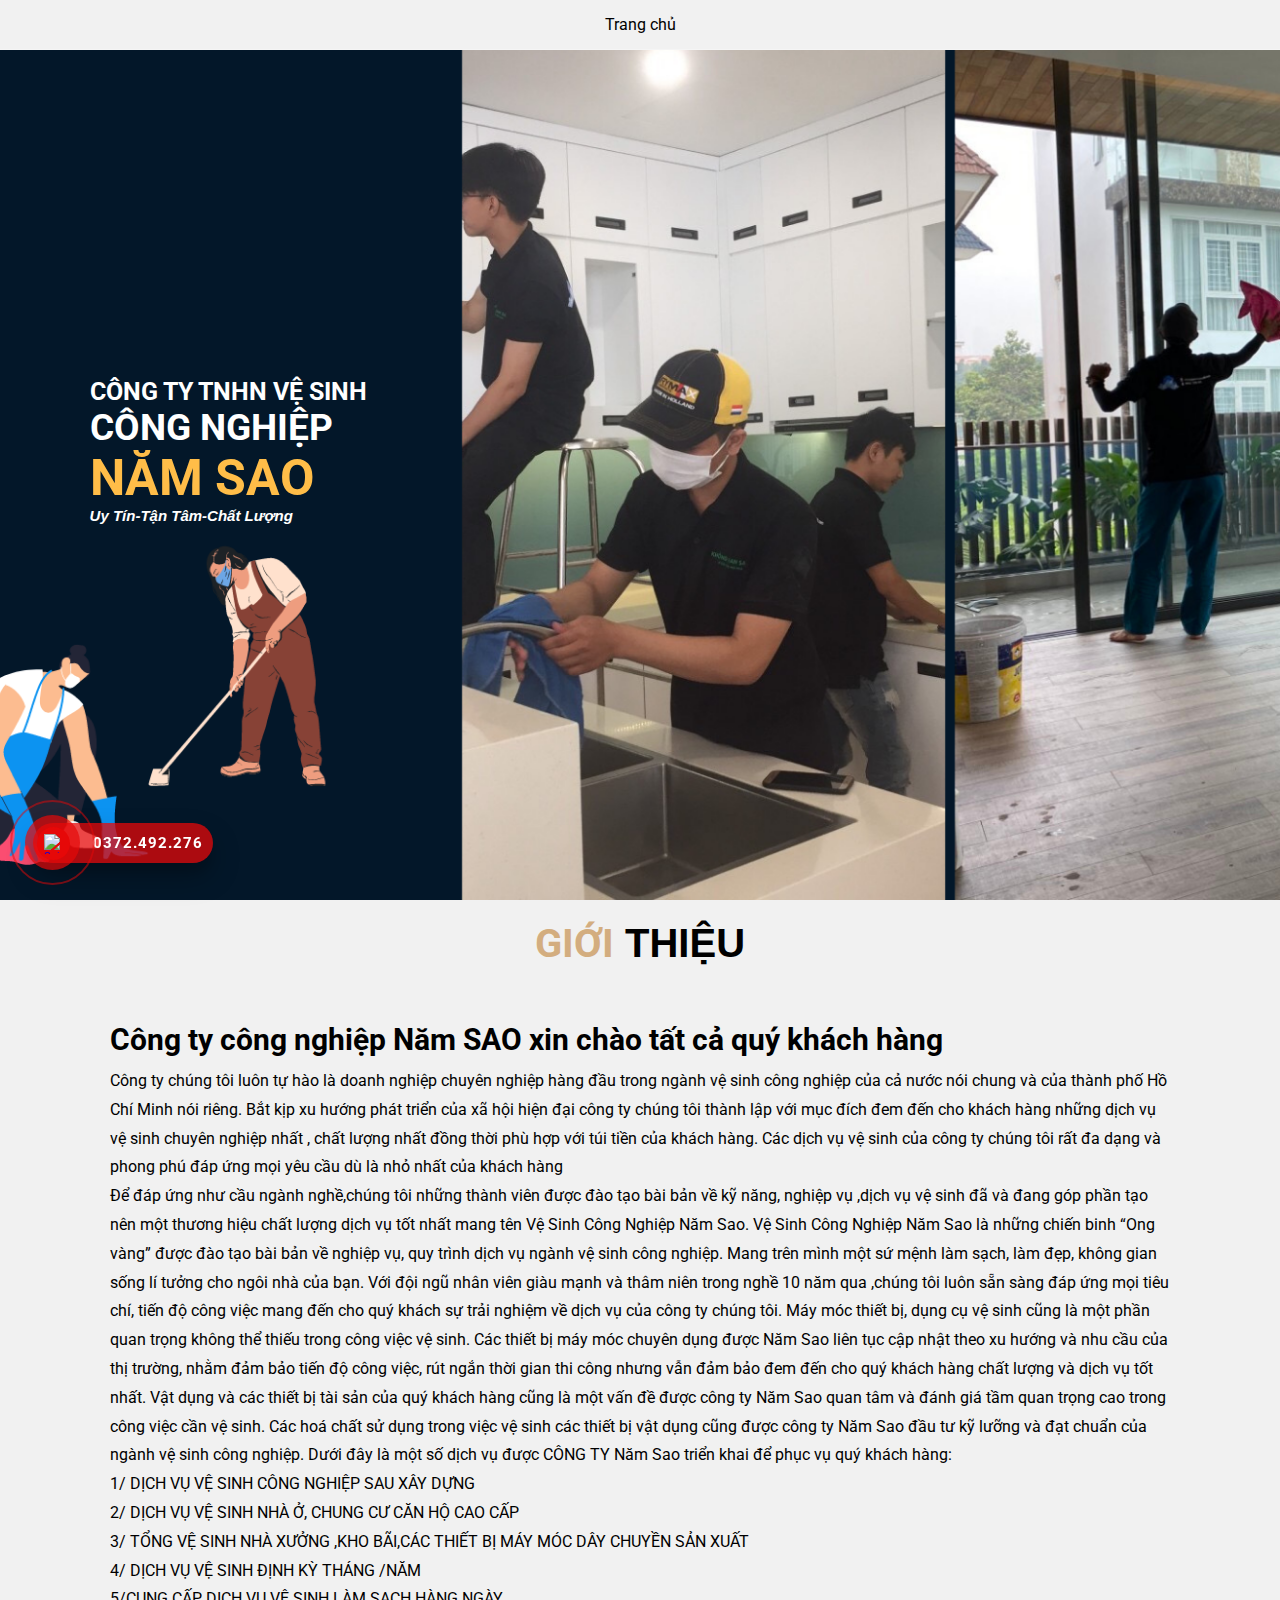
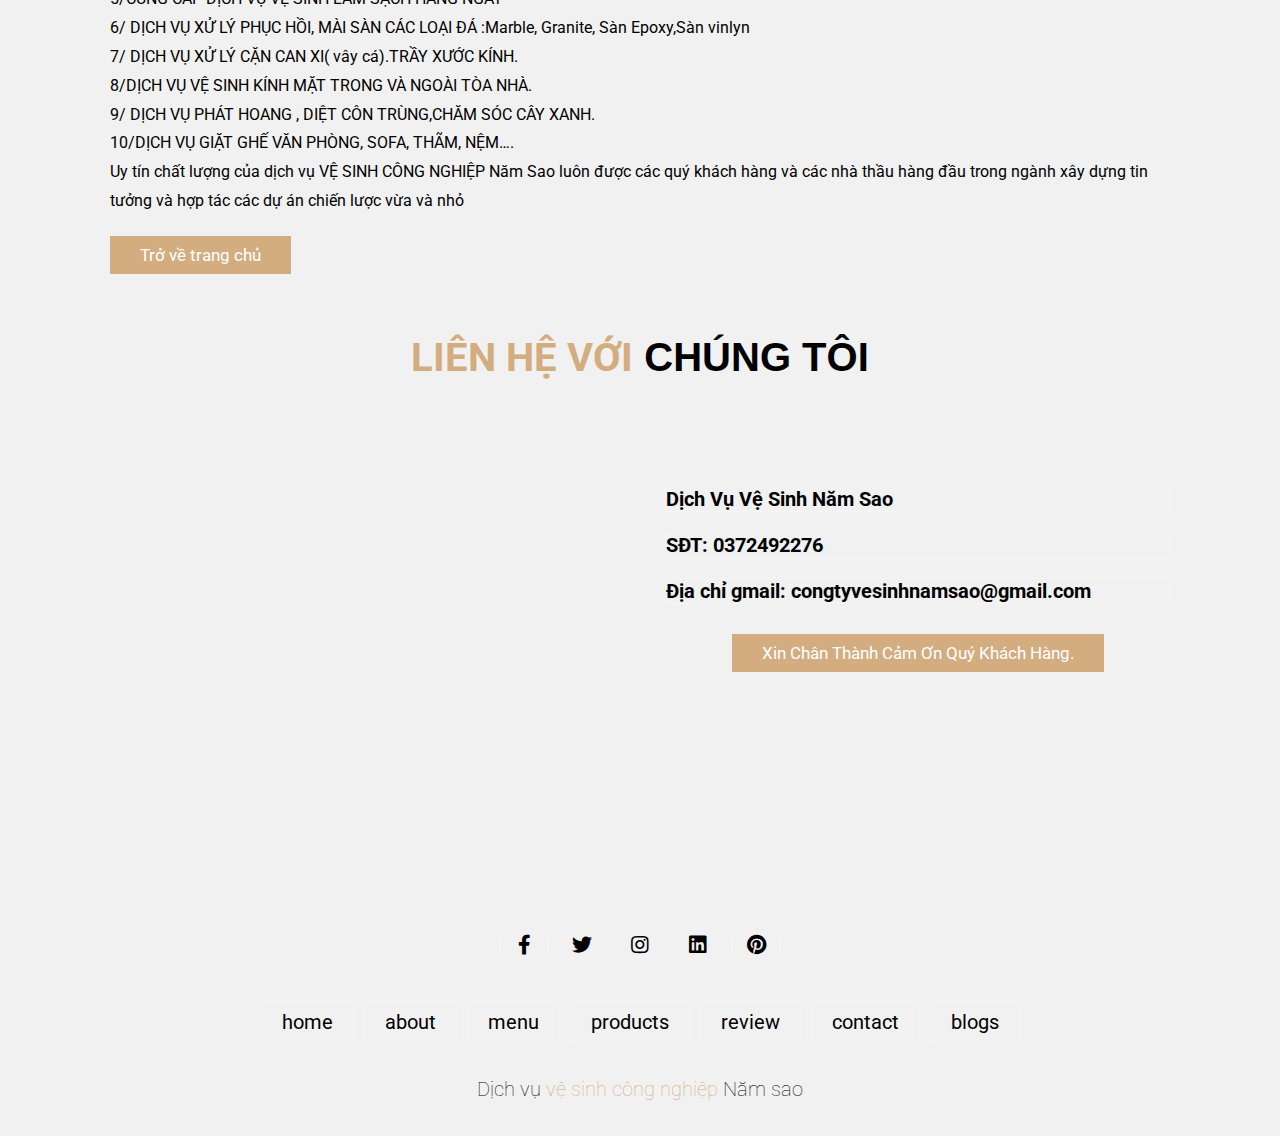
==== gioithieuchitiet/index.html @ 5d3bc52b "Them chi tiet l1" ====
<!DOCTYPE html>
<html lang="en">
<head>
    <meta name="google-site-verification" content="ZXyMND1rFBXJlFBT4A6DA63GkS2YnTmypKsJtwyqT5w" />
    <meta charset="UTF-8">
    <meta http-equiv="X-UA-Compatible" content="IE=edge">
    <meta name="viewport" content="width=device-width, initial-scale=1.0">
    <title>Dịch Vụ Vệ Sinh Công Nghiệp - Công Ty Vệ Sinh Năm Sao Clean - Giá hợp lí, Làm việc chuyên nghiệp |</title>
    
    <link rel="icon" type="image/x-icon" href="/DATA/công ty vê sinh.jpg">
    <!-- font awesome cdn link  -->
    <link rel="stylesheet" href="https://cdnjs.cloudflare.com/ajax/libs/font-awesome/5.15.4/css/all.min.css">

    <!-- custom css file link  -->
    <link rel="stylesheet" href="/gioithieuchitiet/style.css">

</head>
<body>
    
<!-- header section starts  -->

<header class="header">

    <a href="#" class="logo">
        <img src="DATA/công ty vê sinh.jpg" alt="">
    </a>

    <nav class="navbar">
        <a href="/index.html">Trang chủ</a>
        <!-- <a href="#about">Giới thiệu</a>
        <a href="#menu">Danh sách dịch vụ</a>
        <a href="#products">Bảng giá</a>
        <a href="#review">Đánh giá</a>
        <a href="#contact">Liên hê</a>
        <a href="#blogs"></a> -->
    </nav>

    <div class="icons">
        <!-- <div class="fas fa-search" id="search-btn"></div> -->
        <!-- <div class="fas fa-shopping-cart" id="cart-btn"></div> -->
        <div class="fas fa-bars" id="menu-btn"></div>
    </div>

    <div class="search-form">
        <input type="search" id="search-box" placeholder="search here...">
        <label for="search-box" class="fas fa-search"></label>
    </div>

    <!-- <div class="cart-items-container">
        <div class="cart-item">
            <span class="fas fa-times"></span>
            <img src="images/cart-item-1.png" alt="">
            <div class="content">
                <h3>cart item 01</h3>
                <div class="price">$15.99/-</div>
            </div>
        </div>
        <div class="cart-item">
            <span class="fas fa-times"></span>
            <img src="images/cart-item-2.png" alt="">
            <div class="content">
                <h3>cart item 02</h3>
                <div class="price">$15.99/-</div>
            </div>
        </div>
        <div class="cart-item">
            <span class="fas fa-times"></span>
            <img src="images/cart-item-3.png" alt="">
            <div class="content">
                <h3>cart item 03</h3>
                <div class="price">$15.99/-</div>
            </div>
        </div>
        <div class="cart-item">
            <span class="fas fa-times"></span>
            <img src="images/cart-item-4.png" alt="">
            <div class="content">
                <h3>cart item 04</h3>
                <div class="price">$15.99/-</div>
            </div>
        </div>
        <a href="#" class="btn">checkout now</a>
    </div> -->

</header>
<!--  -->
<!-- header section ends -->

<!-- home section starts  -->

<section class="home" id="home">

    <div class="content">
        
        <!-- <img class="anhtieude" src="DATA/Màu kem Màu be Sạch Thu nhỏ Cá nhân Podcast Phát trực tiếp Ảnh bìa Facebook.png"/> -->
        <div class="nameweb">
        <h3 >Công Ty TNHN Vệ Sinh <br> <span class="congnghiep">Công Nghiệp<br></span> <span class="tencty">Năm Sao</span></h1>
        <h4 class="cauquote">Uy Tín-Tận Tâm-Chất Lượng</h4>
    </div>
    </div>
    <!-- <div class="lienhe"> -->
        <!-- <a href="#" class="btn">Liên hệ với chúng tôi.</a> -->
    <!-- </div> -->

</section>

<!-- home section ends -->

<!-- about section starts  -->

<section class="about" id="about">

    <h1 class="heading"> <span>Giới</span> Thiệu </h1>

    <div class="row">

        
        <!-- <div class="image">
            <img src="/DATA/bia.jpg" alt="">
            <img src="/DATA/bia2.jpg" alt="">
            <img src="/DATA/bia3.jpg" alt="">
        </div> -->

        <div class="content">
            <h3>Công ty công nghiệp <span>Năm SAO</span> xin chào tất cả quý khách hàng</h3>
           <p> Công ty chúng tôi luôn tự hào là doanh nghiệp chuyên nghiệp hàng đầu
            trong ngành vệ sinh công nghiệp của cả nước nói chung và của thành phố Hồ Chí Minh nói riêng.
            Bắt kịp xu hướng phát triển của xã hội hiện đại công ty chúng tôi thành lập với mục đích đem đến
            cho khách hàng những dịch vụ vệ sinh chuyên nghiệp nhất , chất lượng nhất đồng thời phù hợp với túi tiền của khách hàng. Các dịch vụ vệ sinh của công ty chúng tôi rất đa dạng và phong phú đáp ứng mọi yêu cầu dù là nhỏ nhất của khách hàng
            <br>Để đáp ứng như cầu ngành nghề,chúng tôi những thành viên được đào tạo bài bản về kỹ năng, nghiệp  vụ ,dịch vụ vệ sinh đã và đang góp phần tạo nên một thương hiệu chất lượng dịch vụ tốt nhất mang tên Vệ Sinh Công Nghiệp Năm Sao.

            Vệ Sinh Công Nghiệp Năm Sao  là những chiến binh “Ong vàng” được đào tạo bài bản về nghiệp vụ, quy trình dịch vụ ngành vệ sinh công nghiệp. Mang trên mình một sứ mệnh làm sạch, làm đẹp, không gian sống lí tưởng cho ngôi nhà của bạn. Với đội ngũ nhân viên giàu mạnh và thâm niên trong nghề 10 năm qua ,chúng tôi luôn sẵn sàng đáp ứng mọi tiêu chí, tiến độ công việc mang đến cho quý khách sự trải nghiệm về dịch vụ của công ty chúng tôi.
            
             
            
            Máy móc thiết bị, dụng cụ vệ sinh cũng là một phần quan trọng không thể thiếu trong công việc vệ sinh. Các thiết bị máy móc chuyên dụng được Năm Sao liên tục cập nhật theo xu hướng và nhu cầu của thị trường, nhằm đảm bảo tiến độ công việc, rút ngắn thời gian thi công  nhưng vẫn đảm bảo đem đến cho quý khách hàng chất lượng và dịch vụ tốt nhất.
            
             
            
            Vật dụng và các thiết bị tài sản của quý khách hàng cũng là một vấn đề được công ty Năm Sao quan tâm và đánh giá tầm quan trọng cao trong công việc cần vệ sinh. Các hoá chất sử dụng trong việc vệ sinh các thiết bị vật dụng cũng được công ty Năm Sao đầu tư kỹ lưỡng và đạt chuẩn của ngành vệ sinh công nghiệp.
            
             
            
            Dưới đây là một số dịch vụ được CÔNG TY Năm Sao  triển khai để phục vụ quý khách hàng:
            
             
            
            <br>1/ DỊCH VỤ VỆ SINH CÔNG NGHIỆP SAU XÂY DỰNG
            
             
            
            <br>2/ DỊCH VỤ VỆ SINH NHÀ Ở, CHUNG CƯ CĂN HỘ CAO CẤP
            
             
            
            <br>3/ TỔNG VỆ SINH NHÀ XƯỞNG ,KHO BÃI,CÁC THIẾT BỊ MÁY MÓC DÂY CHUYỀN SẢN XUẤT
            
             
            
            <br>4/ DỊCH VỤ VỆ SINH ĐỊNH KỲ THÁNG /NĂM
            
             
            
            <br>5/CUNG CẤP DỊCH VỤ VỆ SINH LÀM SẠCH HÀNG NGÀY
            
             
            
            <br>6/ DỊCH VỤ XỬ LÝ PHỤC HỒI, MÀI SÀN CÁC LOẠI ĐÁ :Marble, Granite, Sàn Epoxy,Sàn vinlyn
            
             
            
            <br>7/ DỊCH VỤ XỬ LÝ CẶN CAN XI( vây cá).TRẦY XƯỚC KÍNH.
            
             
            
            <br>8/DỊCH VỤ VỆ SINH KÍNH MẶT TRONG VÀ NGOÀI TÒA NHÀ.
            
             
            
            <br>9/ DỊCH VỤ PHÁT HOANG , DIỆT CÔN TRÙNG,CHĂM SÓC CÂY XANH.
            
             
            
            <br>10/DỊCH VỤ GIẶT GHẾ VĂN PHÒNG, SOFA, THÃM, NỆM….
            
             
            
            <br>Uy tín chất lượng của dịch vụ VỆ SINH CÔNG NGHIỆP Năm Sao  luôn được các quý khách hàng và các nhà thầu hàng đầu trong ngành xây dựng  tin tưởng và hợp tác các dự án chiến lược vừa và nhỏ
        </p>
            <a href="/index.html" class="btn">Trở về trang chủ</a>
        </div>

    </div>

</section>

<!-- about section ends -->

<!-- menu section starts  -->
<!-- 
<section class="menu" id="menu">

    <h1 class="heading"> Danh sách <span>Dịch Vụ</span> </h1>

    <div class="box-container">

        <div class="box">
            <img src="DATA/sauxaydung.jpg" alt="">
            <h3>Vệ sinh sau xây dựng</h3>
            <div class="price">      Các công trình đang trong giai đoạn thi <br> công hoặc đã xây dựng xong sẽ không...</div>
            <a href="#" class="btn">Xem Chi Tiết</a>
        </div>

        <div class="box">
            <img src="https://nhasachbaoan.com/wp-content/uploads/2021/09/ve-sinh-nha-cua-tai-ha-noi.jpg" alt="">
            <h3>Vệ sinh công nghiệp</h3>
            <div class="price">Công ty chúng tôi là một công ty hàng đầu tại Việt Nam <br>về lĩnh vực vệ sinh công nghiệp. Dịch vụ mà chúng tôi... </span></div>
            <a href="#" class="btn">Xem Chi Tiết</a>
        </div>

        <div class="box">
            <img src="DATA/vesinhnha.jpg" alt="">
            <h3>Vệ sinh gia đình</h3>
            <div class="price">Dịch vụ vệ sinh gia đình mang sức sống <br>đến cho ngôi nhà bạn, chúng tôi đảm bảo làm sạ...</div>
            <a href="#" class="btn">Xem Chi Tiết</a>
        </div>

        <div class="box">
            <img src="DATA/giatsofa.jpg" alt="">
            <h3>Giặt thảm ghế Sofa</h3>
            <div class="price">Quý khách đã bỏ ra một khoản tiền <br>lớn để chọn được bộ sofa phù hợp với căn ...</div>
            <a href="#" class="btn">Xem Chi Tiết</a>
        </div>

        <div class="box">
            <img src="https://vesinhcongnghiepbasao.com/wp-content/uploads/2018/12/ve-sinh-truong-hoc1.jpg" alt="">
            <h3>Vệ sinh trường học</h3>
            <div class="price"> Một trong những yếu tố vô cùng quan<br>trọng góp phần tạo nên vẻ đẹp hoàn thiện cho ngôi trường</div>
            <a href="#" class="btn">Xem Chi Tiết</a>
        </div>

        <div class="box">
            <img src="https://toantamvn.com/image/catalog/Ghe%20van%20phong/nen-su-dung-dich-vu-ve-sinh-van-phong-dinh-ky.jpg" alt="">
            <h3>Vệ sinh văn phòng</h3>
            <div class="price">Môi trường làm việc ở văn phòng lúc <br>nào cũng cần phải thoáng đãng sạc</div>
            <a href="#" class="btn">Xem Chi Tiết</a>
        </div>

    </div>

</section> -->

<!-- menu section ends -->
<!-- 
<section class="products" id="products">

    <h1 class="heading"> BẢNG GIÁ<span> DỊCH VỤ</span> </h1>

    <div class="box-container">

        <div class="box">
            <div class="icons">
                <a href="#" class="fas fa-shopping-cart"></a>
                <a href="#" class="fas fa-heart"></a>
                <a href="#" class="fas fa-eye"></a>
            </div>
            <div class="image">
                <img src="DATA/GIAREM.jpg" alt="">
            </div>
            <div class="content">
                <h3>Bảng Giá Rèm<br> (Mới nhất)</h3>
                <div class="stars">
                    <i class="fas fa-star"></i>
                    <i class="fas fa-star"></i>
                    <i class="fas fa-star"></i>
                    <i class="fas fa-star"></i>
                    <i class="fas fa-star-half-alt"></i>
                </div>
                <div class="price"></div>
            </div>
        </div>

        <div class="box">
            <div class="icons">
                <a href="#" class="fas fa-shopping-cart"></a>
                <a href="#" class="fas fa-heart"></a>
                <a href="#" class="fas fa-eye"></a>
            </div>
            <div class="image">
                <img src="DATA/banggiavs.png" alt="">
            </div>
            <div class="content">
                <h3>Bảng Giá Vệ Sinh <br>(Mới nhất)</h3>
                <div class="stars">
                    <i class="fas fa-star"></i>
                    <i class="fas fa-star"></i>
                    <i class="fas fa-star"></i>
                    <i class="fas fa-star"></i>
                    <i class="fas fa-star-half-alt"></i>
                </div>
                <div class="price"></div>
            </div>
        </div>

        <div class="box">
            <div class="icons">
                <a href="#" class="fas fa-shopping-cart"></a>
                <a href="#" class="fas fa-heart"></a>
                <a href="#" class="fas fa-eye"></a>
            </div>
            <div class="image">
                <img src="DATA/GIASOFA.jpg" alt="">
            </div>
            <div class="content">
                <h3>Bảng Giá SoFa<br> (Mới nhất)</h3>
                <div class="stars">
                    <i class="fas fa-star"></i>
                    <i class="fas fa-star"></i>
                    <i class="fas fa-star"></i>
                    <i class="fas fa-star"></i>
                    <i class="fas fa-star-half-alt"></i>
                </div>
                <div class="price"></div>
            </div>
        </div>

    </div>

</section> -->

<!-- review section starts  -->

<!-- <section class="review" id="review">

    <h1 class="heading"> Nhận xét từ <span>khách hàng</span> </h1>

    <div class="box-container">

        <div class="box">
            <img src="images/quote-img.png" alt="" class="quote">
            <p>Hài lòng về dịch vụ của công ty, rất vui khi làm được với một đội ngũ chuyên nghiệp và nhiệt tình như vậy, sẽ giới thiệu công ty với mọi người</p>
            <img src="https://toigingiuvedep.vn/wp-content/uploads/2021/05/hinh-anh-avatar-trang.jpg" class="user" alt="">
            <h3>Chị Thanh Đào</h3>
            <div class="stars">
                <i class="fas fa-star"></i>
                <i class="fas fa-star"></i>
                <i class="fas fa-star"></i>
                <i class="fas fa-star"></i>
                <i class="fas fa-star-half-alt"></i>
            </div>
        </div>

        <div class="box">
            <img src="images/quote-img.png" alt="" class="quote">
            <p>Dịch vụ Ok nha mọi người. Chuyên nghiệp và nhiệt tình, có vài còn sót chưa lau sạch thì nói mấy anh làm ngay.</p>
            <img src="https://toigingiuvedep.vn/wp-content/uploads/2021/05/hinh-anh-avatar-facebook-doc-meo-de-thuong.jpg" class="user" alt="">
            <h3>Thảo Phạm</h3>
            <div class="stars">
                <i class="fas fa-star"></i>
                <i class="fas fa-star"></i>
                <i class="fas fa-star"></i>
                <i class="fas fa-star"></i>
                <i class="fas fa-star-half-alt"></i>
            </div>
        </div>
        
        <div class="box">
            <img src="images/quote-img.png" alt="" class="quote">
            <p>Thật sự là ổn, mình từng sử dụng nhiều dịch vụ vệ sinh của mấy bên khác rồi nhưng ưng nhất thì chắc là Năm Sao rồi. Làm việc chuyên nghiệp và rất có tâm</p>
            <img src="DATA/anhreviewer.jpg" class="user" alt="">
            <h3>Thanh Hải</h3>
            <div class="stars">
                <i class="fas fa-star"></i>
                <i class="fas fa-star"></i>
                <i class="fas fa-star"></i>
                <i class="fas fa-star"></i>
                <i class="fas fa-star-half-alt"></i>
            </div>
        </div>

    </div>

</section> -->

<!-- review section ends -->

<!-- contact section starts  -->

<section class="contact" id="contact">

    <h1 class="heading"> <span>Liên hệ với</span> Chúng tôi </h1>

    <div class="row">

        <!-- <iframe class="map" src="https://goo.gl/maps/A56BRFJfMeQ7aBZW6" allowfullscreen="" loading="lazy"></iframe> -->
        <iframe class="map" src="https://www.google.com/maps/embed?pb=!1m18!1m12!1m3!1d3918.648375757924!2d106.75899161410408!3d10.83819799227961!2m3!1f0!2f0!3f0!3m2!1i1024!2i768!4f13.1!3m3!1m2!1s0x317527ae5514b525%3A0xbe521f2866254ab6!2zxJAuIFPhu5EgNCwgVHLGsOG7nW5nIFRo4buNLCBUaOG7pyDEkOG7qWMsIFRow6BuaCBwaOG7kSBI4buTIENow60gTWluaCwgVmnhu4d0IE5hbQ!5e0!3m2!1svi!2s!4v1653831749920!5m2!1svi!2s" width="600" height="450" style="border:0;" allowfullscreen="" loading="lazy" referrerpolicy="no-referrer-when-downgrade"></iframe>
        <form action="" >
            <div class="inputBox">
                <!-- <span class="fas fa-user"></span>
                <input type="text" placeholder="name"> -->
                <h4>Dịch Vụ Vệ Sinh Năm Sao</h4>
            </div>
            <div class="inputBox">
                <!-- <span class="fas fa-envelope"></span>
                <input type="email" placeholder="email"> -->
                <h4>SĐT: 0372492276</h4>
            </div>
            <div class="inputBox">
                <!-- <span class="fas fa-phone"></span>
                <input type="number" placeholder="number"> -->
                <h4>Địa chỉ gmail: congtyvesinhnamsao@gmail.com</h4>
            </div>
            <input type="submit" value="Xin Chân Thành Cảm Ơn Quý Khách Hàng." class="btn">
        </form>

    </div>

</section>

<!-- contact section ends -->

<!-- blogs section starts  -->

<!-- <section class="blogs" id="blogs">

    <h1 class="heading"> our <span>blogs</span> </h1>

    <div class="box-container">

        <div class="box">
            <div class="image">
                <img src="images/blog-1.jpeg" alt="">
            </div>
            <div class="content">
                <a href="#" class="title">tasty and refreshing coffee</a>
                <span>by admin / 21st may, 2021</span>
                <p>Lorem ipsum dolor sit amet consectetur adipisicing elit. Non, dicta.</p>
                <a href="#" class="btn">read more</a>
            </div>
        </div>

        <div class="box">
            <div class="image">
                <img src="images/blog-2.jpeg" alt="">
            </div>
            <div class="content">
                <a href="#" class="title">tasty and refreshing coffee</a>
                <span>by admin / 21st may, 2021</span>
                <p>Lorem ipsum dolor sit amet consectetur adipisicing elit. Non, dicta.</p>
                <a href="#" class="btn">read more</a>
            </div>
        </div>

        <div class="box">
            <div class="image">
                <img src="images/blog-3.jpeg" alt="">
            </div>
            <div class="content">
                <a href="#" class="title">tasty and refreshing coffee</a>
                <span>by admin / 21st may, 2021</span>
                <p>Lorem ipsum dolor sit amet consectetur adipisicing elit. Non, dicta.</p>
                <a href="#" class="btn">read more</a>
            </div>
        </div>

    </div>

</section> -->

<!-- blogs section ends -->

<!-- footer section starts  -->

<section class="footer">

    <div class="share">
        <a href="#" class="fab fa-facebook-f"></a>
        <a href="#" class="fab fa-twitter"></a>
        <a href="#" class="fab fa-instagram"></a>
        <a href="#" class="fab fa-linkedin"></a>
        <a href="#" class="fab fa-pinterest"></a>
    </div>

    <div class="links">
        <a href="#">home</a>
        <a href="#">about</a>
        <a href="#">menu</a>
        <a href="#">products</a>
        <a href="#">review</a>
        <a href="#">contact</a>
        <a href="#">blogs</a>
    </div>

    <div class="credit">Dịch vụ <span>vệ sinh công nghiệp</span> Năm sao</div>

</section>

<!-- footer section ends -->
<!-- Phần button gọi điện -->
<div class="hotline-phone-ring-wrap">
	<div class="hotline-phone-ring">
		<div class="hotline-phone-ring-circle"></div>
		<div class="hotline-phone-ring-circle-fill"></div>
		<div class="hotline-phone-ring-img-circle">
		<a href="tel:0372492276" class="pps-btn-img">
			<img src="https://nguyenhung.net/wp-content/uploads/2019/05/icon-call-nh.png" alt="Gọi điện thoại" width="50">
		</a>
		</div>
	</div>
	<div class="hotline-bar">
		<a href="tel:0372492276">
			<span class="text-hotline">0372.492.276</span>
		</a>
	</div>
</div>
<!-- Kết thúc button gọi điện -->
<!-- button zalo -->
<!-- <div class="zalo-chat-widget" data-oaid="579745863508352884" data-welcome-message="Rất vui khi được hỗ trợ bạn!" data-autopopup="0" data-width="" data-height=""></div>

<script src="https://sp.zalo.me/plugins/sdk.js"></script> -->
<!-- end -->













<!-- custom js file link  -->
<!-- <script src="js/script.js"></script>
<div class="c-fe30">
    <div class="c-fe30__inner">
      <a class="c-fe30__photo" href="https://frontend30.com/cp-magicarea" target="_blank"><img class="c-fe30__img" src="DATA/AVT.png" alt="Ryan Yu" /></a>
      <p>Xin chào 👋 &nbsp; Bạn đang tìm cho mình một đội ngũ vệ sinh chuyên nghiệp phải không ? <strong>Liên hệ với chúng tôi qua SĐT:0372.492.276</strong></p>
      <p>Hoặc qua facebook: <a href="https://frontend30.com/cp-magicarea" class="c-fe30__link" target="_blank">fb: Anh Nghĩa</a>.</p>
    </div>
  </div> -->


</body>
</html>
---- gioithieuchitiet/style.css ----
@import url('https://fonts.googleapis.com/css2?family=Roboto:wght@100;300;400;500;700&display=swap');

:root{
    --main-color:#d3ad7f;
    --black:#f1f1f1;
    --bg:#f1f1f1;
    --border:.1rem solid rgba(255,255,255,.3);
}


*{
    font-family: 'Roboto', sans-serif;
    margin:0; padding:0;
    box-sizing: border-box;
    outline: none; border:none;
    text-decoration: none;
    /* text-transform: capitalize; */
    transition: .2s linear;
}

html{
    font-size: 62.5%;
    overflow-x: hidden;
    scroll-padding-top: 9rem;
    scroll-behavior: smooth;
}

html::-webkit-scrollbar{
    width: .8rem;
}

html::-webkit-scrollbar-track{
    background: transparent;
}

html::-webkit-scrollbar-thumb{
    background: rgb(51, 47, 47);
    border-radius: 5rem;
}

body{
    background: var(--bg);
}

section{
    padding:2rem 7%;
}

.heading{
    text-align: center;
    color:rgb(0, 0, 0);
    text-transform: uppercase;
    padding-bottom: 3.5rem;
    font-size: 4rem;
}

.heading span{
    color:var(--main-color);
    text-transform: uppercase;
}

.btn{
    margin-top: 1rem;
    display: inline-block;
    padding:.9rem 3rem;
    font-size: 1.7rem;
    color:#fff;
    background: var(--main-color);
    cursor: pointer;
    
}
div.lienhe{
    position: absolute;
    left: 3;
    bottom:3px;
}

.btn:hover{
    letter-spacing: .2rem;
}

.header{
    background: var(--bg);
    display: flex;
    align-items: center;
    justify-content: space-between;
    padding:1.5rem 7%;
    border-bottom: var(--border);
    position: fixed;
    top:0; left: 0; right: 0;
    z-index: 1000;
}

.header .logo img{
    height: 6rem;
}

.header .navbar a{
    margin:0 1rem;
    font-size: 1.6rem;
    color:rgb(0, 0, 0);
}

.header .navbar a:hover{
    color:var(--main-color);
    border-bottom: .1rem solid var(--main-color);
    padding-bottom: .5rem;
}

.header .icons div{
    color:rgb(0, 0, 0);
    /* 2 */
    cursor: pointer;
    font-size: 2.5rem;
    margin-left: 2rem;
}

.header .icons div:hover{
    color:var(--main-color);
}

#menu-btn{
    display: none;
}

.header .search-form{
    position: absolute;
    top:115%; right: 7%;
    background: #fff;
    width: 50rem;
    height: 5rem;
    display: flex;
    align-items: center;
    transform: scaleY(0);
    transform-origin: top;
}

.header .search-form.active{
    transform: scaleY(1);
}

.header .search-form input{
    height: 100%;
    width: 100%;
    font-size: 1.6rem;
    color:var(--black);
    padding:1rem;
    text-transform: none;
}

.header .search-form label{
    cursor: pointer;
    font-size: 2.2rem;
    margin-right: 1.5rem;
    color:var(--black);
}

.header .search-form label:hover{
    color:var(--main-color);
}

.header .cart-items-container{
    position: absolute;
    top:100%; right: -100%;
    height: calc(100vh - 9.5rem);
    width: 35rem;
    background: #fff;
    padding:0 1.5rem;
}

.header .cart-items-container.active{
    right: 0;
}

.header .cart-items-container .cart-item{
    position: relative;
    margin:2rem 0;
    display: flex;
    align-items: center;
    gap:1.5rem;
}

.header .cart-items-container .cart-item .fa-times{
    position: absolute;
    top:1rem; right: 1rem;
    font-size: 2rem;
    cursor: pointer;
    color: var(--black);
}

.header .cart-items-container .cart-item .fa-times:hover{
    color:var(--main-color);
}

.header .cart-items-container .cart-item img{
    height: 7rem;
}

.header .cart-items-container .cart-item .content h3{
    font-size: 1.2rem;
    color:#fff;
    padding-bottom: .5rem;
}

.header .cart-items-container .cart-item .content {
    font-size: 1.5rem;
    color:var(--main-color);
}

.header .cart-items-container .btn{
    width: 100%;
    text-align: center;
}

.home{
    min-height: 100vh;
    display: flex;
    align-items: center;
    background:url(../DATA/Màu\ kem\ Màu\ be\ Sạch\ Thu\ nhỏ\ Cá\ nhân\ Podcast\ Phát\ trực\ tiếp\ Ảnh\ bìa\ Facebook.png) no-repeat; 
    background-size: cover;
    background-position: center;
}

.home .content{
    max-width: 60rem;
}

.home .content h3{
    font-size: 2.5rem;
    text-transform: uppercase;
    color:rgb(255, 255, 255);
    /* 1 */
}
h3{
    top: 0px;
}
.home .content p{
    font-size: 2rem;
    font-weight: lighter;
    line-height: 1.8;
    padding:1rem 0;
    color:rgb(0, 0, 0);
}

.about .row{
    display: flex;
    align-items: center;
    background:var(--black);
    flex-wrap: wrap;
}

.about .row .image{
    flex:1 1 45rem;
}

.about .row .image img{
    width: 100%;
}
.about .row .content{
    flex:1 1 45rem;
    padding:2rem;
}

.about .row .content h3{
    font-size: 3rem;
    color:rgb(0, 0, 0);
}

.about .row .content p{
    font-size: 1.6rem;
    color:rgb(0, 0, 0);
    padding:1rem 0;
    line-height: 1.8;
}

.menu .box-container{
    display: grid;
    grid-template-columns: repeat(auto-fit, minmax(30rem, 1fr));
    gap:1.5rem;
}

.menu .box-container .box{
    padding:5rem;
    text-align: center;
    border:var(--border);    
}

.menu .box-container .box img{
    height: 10rem;
}

.menu .box-container .box h3{
    color: rgb(0, 0, 0);
    font-size: 2rem;
    padding:1rem 0;
}

.menu .box-container .box {
    color: rgb(11, 10, 10);
    font-size: 2.5rem;
    padding:.5rem 0;
}

.menu .box-container .box span{
    font-size: 1.5rem;
    text-decoration: line-through;
    font-weight: lighter;
}

.menu .box-container .box:hover{
    background:#C1F8CF;
}

.menu .box-container .box:hover > *{
    color:var(#d3ad7f);
}

.products .box-container{
    display: grid;
    grid-template-columns: repeat(auto-fit, minmax(30rem, 1fr));
    gap:1.5rem;
}

.products .box-container .box{
    text-align: center;
    border:var(--border);
    padding: 2rem;
}

.products .box-container .box .icons a{
    height: 5rem;
    width: 5rem;
    line-height: 5rem;
    font-size: 2rem;
    border:var(--border);
    color:rgb(0, 0, 0);
    margin:.3rem;
}

.products .box-container .box .icons a:hover{
    background:var(#d3ad7f);
}

.products .box-container .box .image{
    padding: 2.5rem 0;
}

.products .box-container .box .image img{
    height: 25rem;
}

.products .box-container .box .content h3{
    color:rgb(0, 0, 0);
    font-size: 2.5rem;
}

.products .box-container .box .content .stars{
    padding: 1.5rem;
}

.products .box-container .box .content .stars i{
    font-size: 1.7rem;
    color: var(--main-color);
}

.products .box-container .box .content {
    color:rgb(0, 0, 0);
    font-size: 2.5rem;
}
.price{
    font-size:10px;
}

.products .box-container .box .content .price span{
    text-decoration: line-through;
    font-weight: lighter;
    font-size: 1.5rem;
}

.review .box-container{
    display: grid;
    grid-template-columns: repeat(auto-fit, minmax(30rem, 1fr));
    gap:1.5rem;
}

.review .box-container .box{
    border:var(--border);
    text-align: center;
    padding:3rem 2rem;
}

.review .box-container .box p{
    font-size: 1.5rem;
    line-height: 1.8;
    color:rgb(0, 0, 0);
    padding:2rem 0;
}

.review .box-container .box .user{
    height: 7rem;
    width: 7rem;
    border-radius: 50%;
    object-fit: cover;
}

.review .box-container .box h3{
    padding:1rem 0;
    font-size: 2rem;
    color:rgb(0, 0, 0);
}

.review .box-container .box .stars i{
    font-size: 1.5rem;
    color:var(--main-color);
}

.contact .row{
    display: flex;
    background:var(--black);
    flex-wrap: wrap;
    gap:1rem;
}

.contact .row .map{
    flex:1 1 45rem;
    width: 100%;
    object-fit: cover;
}

.contact .row form{
    flex:1 1 45rem;
    padding:5rem 2rem;
    text-align: center;
}

.contact .row form h3{
    text-transform: uppercase;
    font-size: 3.5rem;
    color:rgb(0, 0, 0);
}

.contact .row form .inputBox{
    display: flex;
    align-items: center;
    margin-top: 2rem;
    margin-bottom: 2rem;
    background:var(--bg);
    border:var(--border);
}

.contact .row form .inputBox span{
    color:rgb(0, 0, 0);
    font-size: 2rem;
    padding-left: 2rem;
}

.contact .row form .inputBox input{
    width: 100%;
    padding:2rem;
    font-size: 1.7rem;
    color:rgb(0, 0, 0);
    text-transform: none;
    background:none;
}

.blogs .box-container{
    display: grid;
    grid-template-columns: repeat(auto-fit, minmax(30rem, 1fr));
    gap:1.5rem;
}

.blogs .box-container .box{
    border:var(--border);    
}

.blogs .box-container .box .image{
    height: 25rem;
    overflow:hidden;
    width: 100%;
}

.blogs .box-container .box .image img{
    height: 100%;
    object-fit: cover;
    width: 100%;
}

.blogs .box-container .box:hover .image img{
    transform: scale(1.2);
}

.blogs .box-container .box .content{
    padding:2rem;
}

.blogs .box-container .box .content .title{
    font-size: 2.5rem;
    line-height: 1.5;
    color:rgb(0, 0, 0);
}

.blogs .box-container .box .content .title:hover{
    color:var(#d3ad7f);
}

.blogs .box-container .box .content span{
    color:var(--main-color);
    display: block;
    padding-top: 1rem;
    font-size: 2rem;
}

.blogs .box-container .box .content p{
    font-size: 1.6rem;
    line-height: 1.8;
    color:rgb(0, 0, 0);
    padding:1rem 0;
}

.footer{
    background:var(--black);
    text-align: center;
}

.footer .share{
    padding:1rem 0;
}

.footer .share a{
    height: 5rem;
    width: 5rem;
    line-height: 5rem;
    font-size: 2rem;
    color:rgb(0, 0, 0);
    border:var(--border);
    margin:.3rem;
    border-radius: 50%;
}

.footer .share a:hover{
    background-color: var(#d3ad7f);
}

.footer .links{
    display: flex;
    justify-content: center;
    flex-wrap: wrap;
    padding:2rem 0;
    gap:1rem;
}

.footer .links a{
    padding:.7rem 2rem;
    color:rgb(0, 0, 0);
    border:var(--border);
    font-size: 2rem;
}

.footer .links a:hover{
    background:var(#d3ad7f);
}

.footer .credit{
    font-size: 2rem;
    color:rgb(0, 0, 0);
    font-weight: lighter;
    padding:1.5rem;
}

.footer .credit span{
    color:var(--main-color);
}













/* media queries  */
@media (max-width:991px){

    html{
        font-size: 55%;
    }

    .header{
        padding:1.5rem 2rem;
    }

    section{
        padding:2rem;
    }

}

@media (max-width:768px){

    #menu-btn{
        display: inline-block;
    }

    .header .navbar{
        position: absolute;
        top:100%; right: -100%;
        background: #fff;
        width: 30rem;
        height: calc(100vh - 9.5rem);
    }

    .header .navbar.active{
        right:0;
    }

    .header .navbar a{
        color:var(--black);
        display: block;
        margin:1.5rem;
        padding:.5rem;
        font-size: 2rem;
    }

    .header .search-form{
        width: 90%;
        right: 2rem;
    }

    .home{
        background-position: left;
        justify-content: center;
        text-align: center;
    }

    .home .content h3{
        font-size: 3rem;
    }
    .congnghiep{
        text-align: left;
        font-size: 3rem;
    }

    .home .content p{
        font-size: 1.5rem;
    }

}

@media (max-width:450px){

    html{
        font-size: 50%;
    }

}
.anhtieude{
    max-width: 200%;
    padding : 0 100px  0 0;
    
}
/* button điện thoại */
.hotline-phone-ring-wrap {
    position: fixed;
    bottom: 0;
    left: 0;
    z-index: 999999;
  }
  .hotline-phone-ring {
    position: relative;
    visibility: visible;
    background-color: transparent;
    width: 110px;
    height: 110px;
    cursor: pointer;
    z-index: 11;
    -webkit-backface-visibility: hidden;
    -webkit-transform: translateZ(0);
    transition: visibility .5s;
    left: 0;
    bottom: 0;
    display: block;
  }
  .hotline-phone-ring-circle {
      width: 85px;
    height: 85px;
    top: 10px;
    left: 10px;
    position: absolute;
    background-color: transparent;
    border-radius: 100%;
    border: 2px solid #e60808;
    -webkit-animation: phonering-alo-circle-anim 1.2s infinite ease-in-out;
    animation: phonering-alo-circle-anim 1.2s infinite ease-in-out;
    transition: all .5s;
    -webkit-transform-origin: 50% 50%;
    -ms-transform-origin: 50% 50%;
    transform-origin: 50% 50%;
    opacity: 0.5;
  }
  .hotline-phone-ring-circle-fill {
      width: 55px;
    height: 55px;
    top: 25px;
    left: 25px;
    position: absolute;
    background-color: rgba(230, 8, 8, 0.7);
    border-radius: 100%;
    border: 2px solid transparent;
    -webkit-animation: phonering-alo-circle-fill-anim 2.3s infinite ease-in-out;
    animation: phonering-alo-circle-fill-anim 2.3s infinite ease-in-out;
    transition: all .5s;
    -webkit-transform-origin: 50% 50%;
    -ms-transform-origin: 50% 50%;
    transform-origin: 50% 50%;
  }
  .hotline-phone-ring-img-circle {
      background-color: #e60808;
      width: 33px;
    height: 33px;
    top: 37px;
    left: 37px;
    position: absolute;
    background-size: 20px;
    border-radius: 100%;
    border: 2px solid transparent;
    -webkit-animation: phonering-alo-circle-img-anim 1s infinite ease-in-out;
    animation: phonering-alo-circle-img-anim 1s infinite ease-in-out;
    -webkit-transform-origin: 50% 50%;
    -ms-transform-origin: 50% 50%;
    transform-origin: 50% 50%;
    display: -webkit-box;
    display: -webkit-flex;
    display: -ms-flexbox;
    display: flex;
    align-items: center;
    justify-content: center;
  }
  .hotline-phone-ring-img-circle .pps-btn-img {
      display: -webkit-box;
    display: -webkit-flex;
    display: -ms-flexbox;
    display: flex;
  }
  .hotline-phone-ring-img-circle .pps-btn-img img {
      width: 20px;
      height: 20px;
  }
  .hotline-bar {
    position: absolute;
    background: rgba(230, 8, 8, 0.75);
    height: 40px;
    width: 180px;
    line-height: 40px;
    border-radius: 3px;
    padding: 0 10px;
    background-size: 100%;
    cursor: pointer;
    transition: all 0.8s;
    -webkit-transition: all 0.8s;
    z-index: 9;
    box-shadow: 0 14px 28px rgba(0, 0, 0, 0.25), 0 10px 10px rgba(0, 0, 0, 0.1);
    border-radius: 50px !important;
    /* width: 175px !important; */
    left: 33px;
    bottom: 37px;
  }
  .hotline-bar > a {
    color: #fff;
    text-decoration: none;
    font-size: 15px;
    font-weight: bold;
    text-indent: 50px;
    display: block;
    letter-spacing: 1px;
    line-height: 40px;
    font-family: Arial;
  }
  .hotline-bar > a:hover,
  .hotline-bar > a:active {
    color: #fff;
  }
  @-webkit-keyframes phonering-alo-circle-anim {
    0% {
      -webkit-transform: rotate(0) scale(0.5) skew(1deg);
      -webkit-opacity: 0.1;
    }
    30% {
      -webkit-transform: rotate(0) scale(0.7) skew(1deg);
      -webkit-opacity: 0.5;
    }
    100% {
      -webkit-transform: rotate(0) scale(1) skew(1deg);
      -webkit-opacity: 0.1;
    }
  }
  @-webkit-keyframes phonering-alo-circle-fill-anim {
    0% {
      -webkit-transform: rotate(0) scale(0.7) skew(1deg);
      opacity: 0.6;
    }
    50% {
      -webkit-transform: rotate(0) scale(1) skew(1deg);
      opacity: 0.6;
    }
    100% {
      -webkit-transform: rotate(0) scale(0.7) skew(1deg);
      opacity: 0.6;
    }
  }
  @-webkit-keyframes phonering-alo-circle-img-anim {
    0% {
      -webkit-transform: rotate(0) scale(1) skew(1deg);
    }
    10% {
      -webkit-transform: rotate(-25deg) scale(1) skew(1deg);
    }
    20% {
      -webkit-transform: rotate(25deg) scale(1) skew(1deg);
    }
    30% {
      -webkit-transform: rotate(-25deg) scale(1) skew(1deg);
    }
    40% {
      -webkit-transform: rotate(25deg) scale(1) skew(1deg);
    }
    50% {
      -webkit-transform: rotate(0) scale(1) skew(1deg);
    }
    100% {
      -webkit-transform: rotate(0) scale(1) skew(1deg);
    }
  }
  @media (max-width: 768px) {
    .hotline-bar {
      display: none;
    }
  }
   /* end */
   .c-fe30__inner {
    background-color: #fff;
    border-radius: 7px;
    box-shadow: 0 0 15px 1px rgba(0, 0, 0, 0.1);
    color: #2d2f31;
    font-size: 14px;
    line-height: 1.45;
    margin: 10px;
    padding: 20px 20px 10px;
    transform: perspective(1000px) rotateX(0) rotateY(0) scale3d(1, 1, 1);
    transform-style: preserve-3d;
    width: 250px;
  }
  
  .c-fe30__photo {
    border: 3px solid #fff;
    border-radius: 50%;
    box-shadow: 0 0 15px 1px rgba(0, 0, 0, 0.1);
    display: block;
    height: 80px;
    position: absolute;
    top: -50px;
    left: 50%;
    overflow: hidden;
    transform: translateX(-50%) translateZ(26px);
    width: 80px;
  }
  
  .c-fe30__img {
    height: 100%;
    -o-object-fit: cover;
       object-fit: cover;
    width: 100%;
  }
  
  .c-fe30__link {
    color: #ffbd48;
    display: inline-block;
    transform: translateZ(18px);
  }
  .c-fe30__link:hover {
    text-decoration: none;
  }
  
  @-webkit-keyframes fe30-anime {
    0% {
      opacity: 0;
      transform: translate(0, 100%);
    }
    100% {
      opacity: 1;
      transform: translate(0, 0);
    }
  }
  
  @keyframes fe30-anime {
    0% {
      opacity: 0;
      transform: translate(0, 100%);
    }
    100% {
      opacity: 1;
      transform: translate(0, 0);
    }
  }
  h4{
      font-size: 2rem;
  }
  /* div.content{
      position: relative;
  } */
  div.nameweb{
      /* position: absolute;
      top:150px;
      left: 20px; */
      color: #ffffff;
      
      /* padding: 0 200px 0 0px; */
      margin: 0 0 0 0px;;
      
  }
  h1{
      font-size: 3rem;
      font-family: Verdana, Geneva, Tahoma, sans-serif;
      
      
  }
  .tencty{
      color: #ffbd48;
      font-size: 5rem;
      /* padding: 0 0 0 80px; */
      /* font-style: bold; */

  }
  .congnghiep{
      font-size: 3.7rem;
      /* padding: 0  0 0 75px; */
  }
  .cauquote{
      font-family: 'Gill Sans', 'Gill Sans MT', Calibri, 'Trebuchet MS', sans-serif ;
      font-style: oblique;
      font-size: 1.5rem;
      /* text-align: center; */
    
  }
  /* .zalo-chat-widget{
      left: 10px;
      padding: 0 0 100px 0;
      text-align: top;
  } */
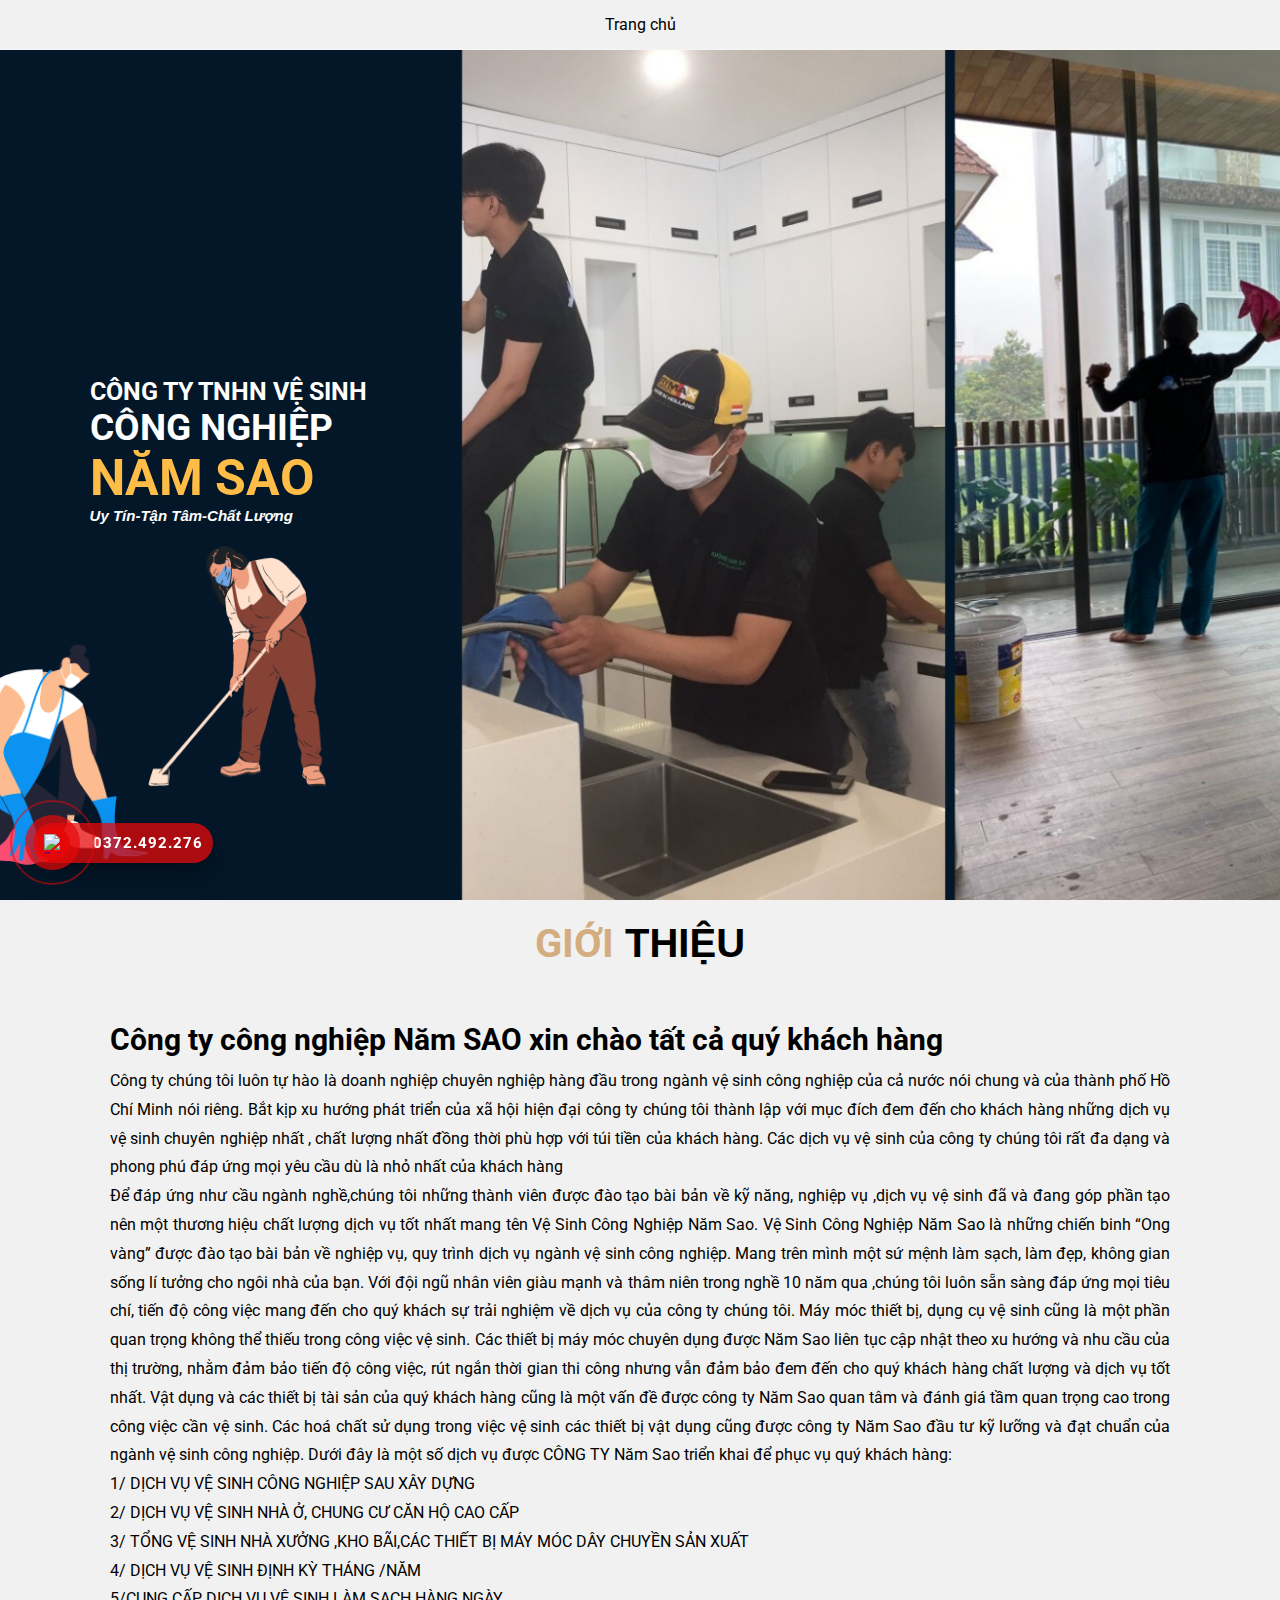
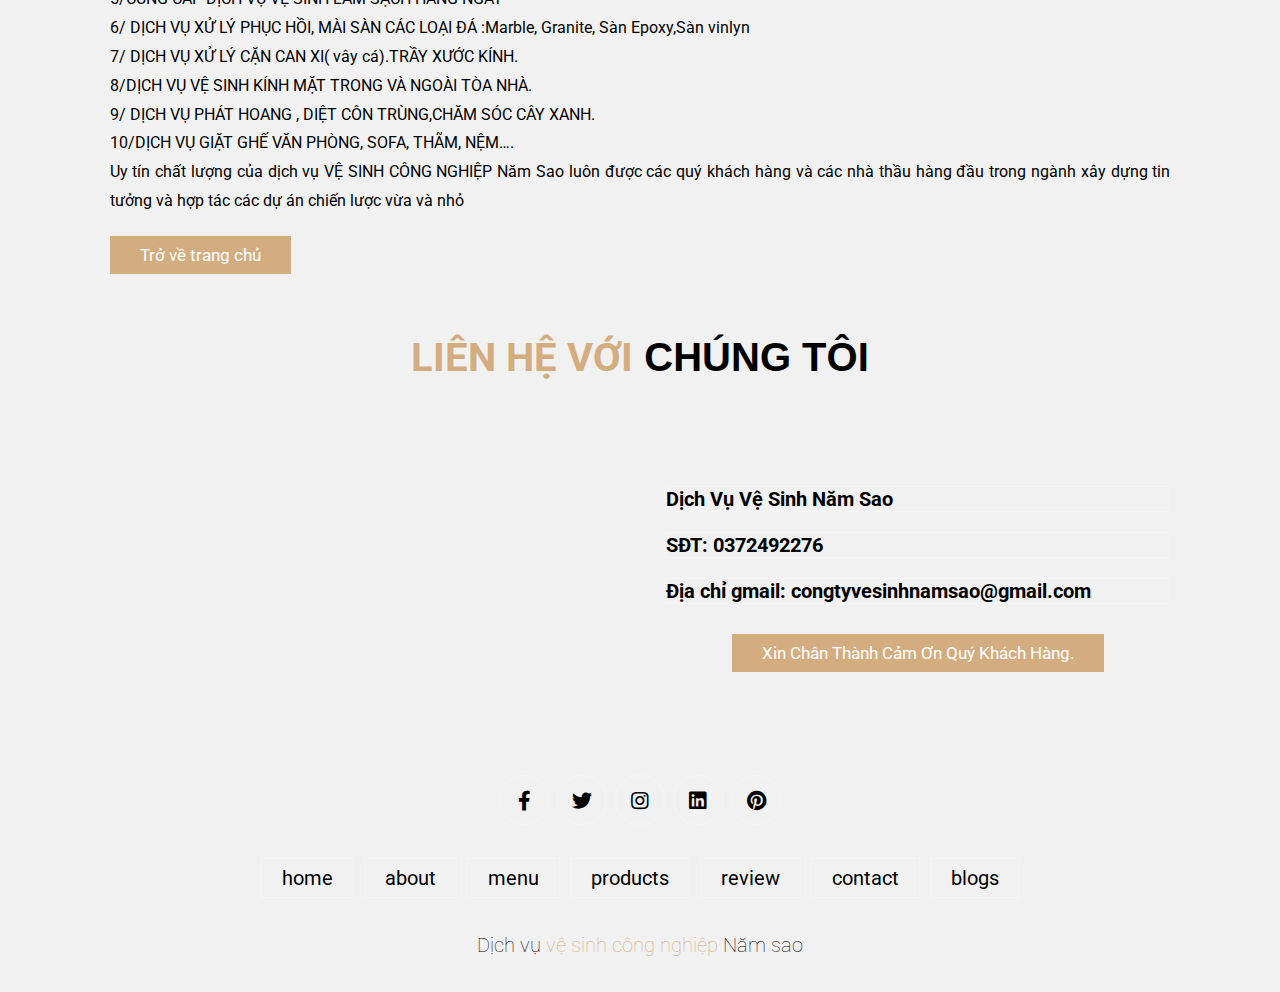
==== commit 625e99b1: "Hoan Thanh Web (cac web con)" ====
--- a/gioithieuchitiet/index.html
+++ b/gioithieuchitiet/index.html
@@ -393,7 +393,7 @@
     <div class="row">
 
         <!-- <iframe class="map" src="https://goo.gl/maps/A56BRFJfMeQ7aBZW6" allowfullscreen="" loading="lazy"></iframe> -->
-        <iframe class="map" src="https://www.google.com/maps/embed?pb=!1m18!1m12!1m3!1d3918.648375757924!2d106.75899161410408!3d10.83819799227961!2m3!1f0!2f0!3f0!3m2!1i1024!2i768!4f13.1!3m3!1m2!1s0x317527ae5514b525%3A0xbe521f2866254ab6!2zxJAuIFPhu5EgNCwgVHLGsOG7nW5nIFRo4buNLCBUaOG7pyDEkOG7qWMsIFRow6BuaCBwaOG7kSBI4buTIENow60gTWluaCwgVmnhu4d0IE5hbQ!5e0!3m2!1svi!2s!4v1653831749920!5m2!1svi!2s" width="600" height="450" style="border:0;" allowfullscreen="" loading="lazy" referrerpolicy="no-referrer-when-downgrade"></iframe>
+        <iframe class="map" src="https://www.google.com/maps/embed?pb=!1m18!1m12!1m3!1d3918.648375757924!2d106.75899161410408!3d10.83819799227961!2m3!1f0!2f0!3f0!3m2!1i1024!2i768!4f13.1!3m3!1m2!1s0x317527ae5514b525%3A0xbe521f2866254ab6!2zxJAuIFPhu5EgNCwgVHLGsOG7nW5nIFRo4buNLCBUaOG7pyDEkOG7qWMsIFRow6BuaCBwaOG7kSBI4buTIENow60gTWluaCwgVmnhu4d0IE5hbQ!5e0!3m2!1svi!2s!4v1653831749920!5m2!1svi!2s" loading="lazy" referrerpolicy="no-referrer-when-downgrade"></iframe>
         <form action="" >
             <div class="inputBox">
                 <!-- <span class="fas fa-user"></span>
--- a/gioithieuchitiet/style.css
+++ b/gioithieuchitiet/style.css
@@ -951,3 +951,6 @@
       padding: 0 0 100px 0;
       text-align: top;
   } */
+  p{
+    text-align: justify;
+}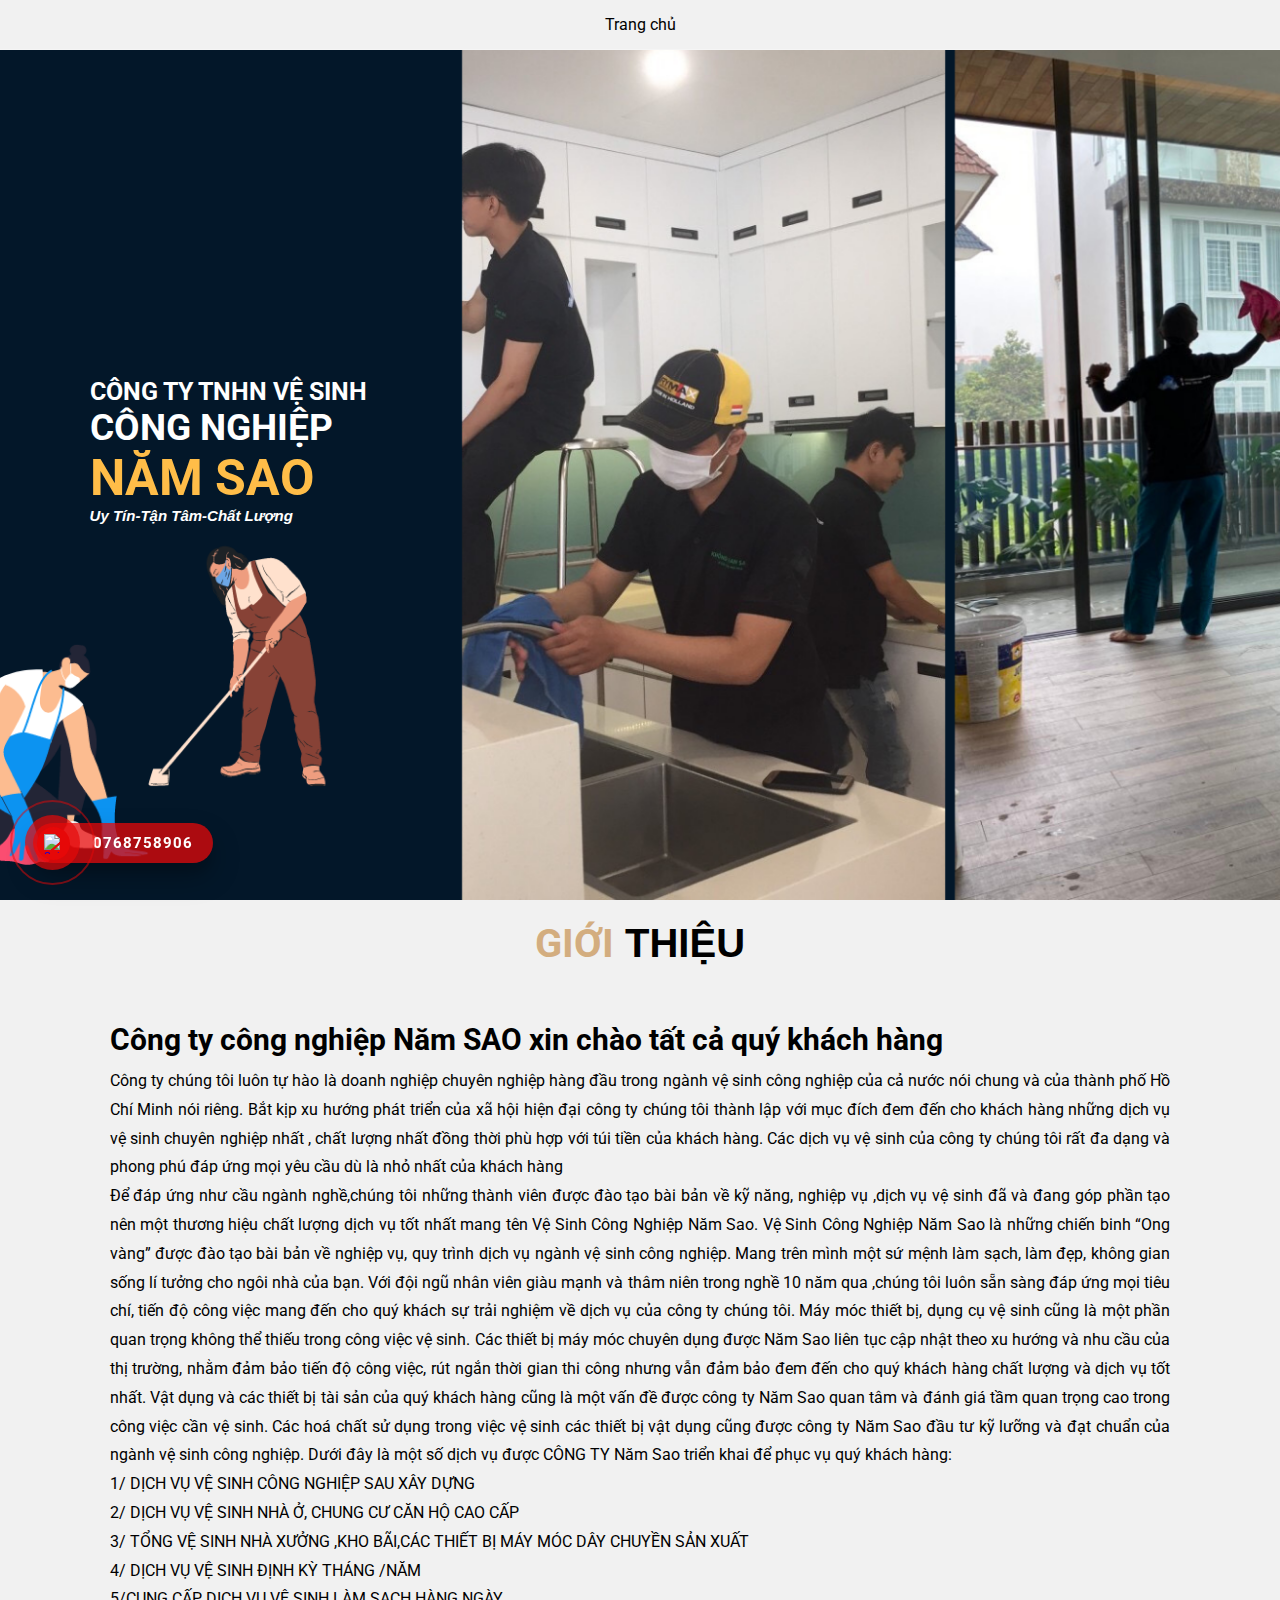
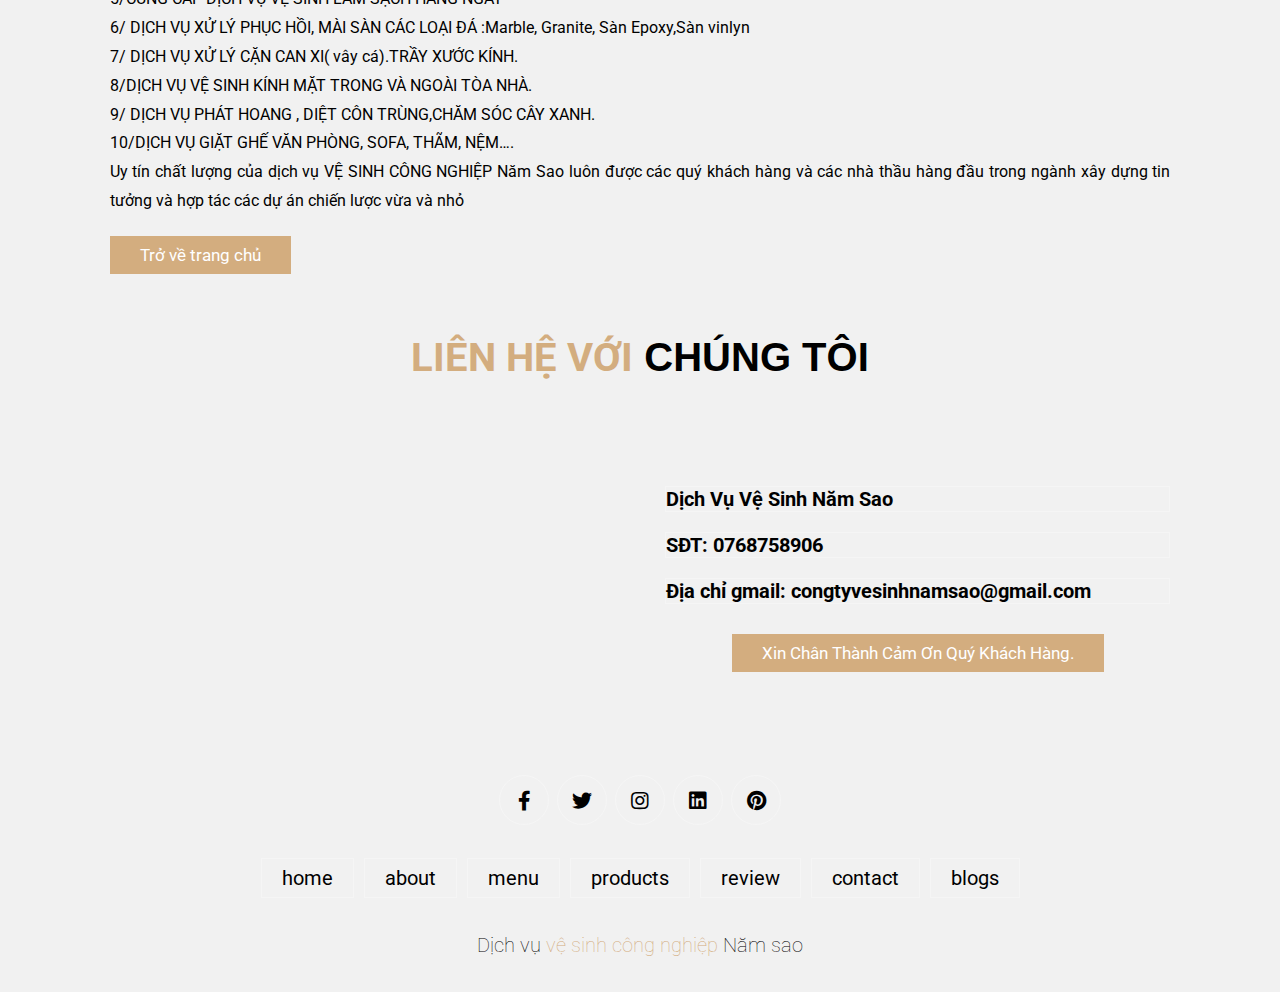
==== commit b095bfd5: "chinh sua sodt" ====
--- a/gioithieuchitiet/index.html
+++ b/gioithieuchitiet/index.html
@@ -403,7 +403,7 @@
             <div class="inputBox">
                 <!-- <span class="fas fa-envelope"></span>
                 <input type="email" placeholder="email"> -->
-                <h4>SĐT: 0372492276</h4>
+                <h4>SĐT: 0768758906</h4>
             </div>
             <div class="inputBox">
                 <!-- <span class="fas fa-phone"></span>
@@ -502,14 +502,14 @@
 		<div class="hotline-phone-ring-circle"></div>
 		<div class="hotline-phone-ring-circle-fill"></div>
 		<div class="hotline-phone-ring-img-circle">
-		<a href="tel:0372492276" class="pps-btn-img">
+		<a href="tel:0768758906" class="pps-btn-img">
 			<img src="https://nguyenhung.net/wp-content/uploads/2019/05/icon-call-nh.png" alt="Gọi điện thoại" width="50">
 		</a>
 		</div>
 	</div>
 	<div class="hotline-bar">
-		<a href="tel:0372492276">
-			<span class="text-hotline">0372.492.276</span>
+		<a href="tel:0768758906">
+			<span class="text-hotline">0768758906</span>
 		</a>
 	</div>
 </div>
